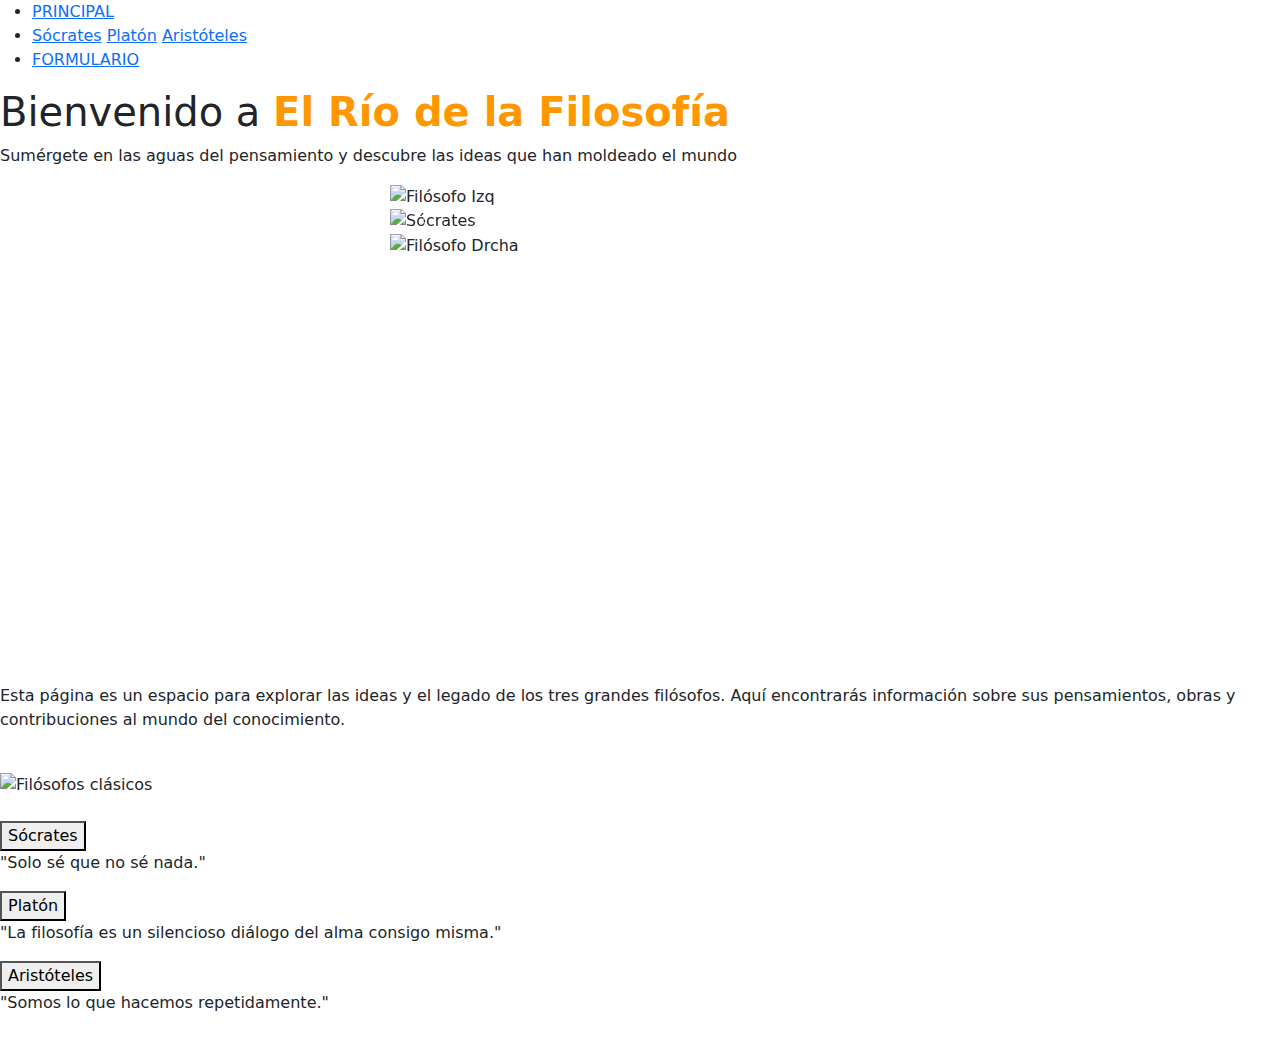
==== TRABAJO/index.html @ ce3019f1 "Add files via upload" ====
<!DOCTYPE html>
<html lang="es">
    <head>
        <meta charset="utf-8">
        <meta name="viewport" content="width=device-width, initial-scale=1.0">
        <link rel="stylesheet" href="estilos/general.css"/>
        <link rel="stylesheet" href="estilos/queries.css"/>
        <link rel="stylesheet" href="estilos/botones.css"/>
        <link rel="stylesheet" href="estilos/carousel.css">
        
        <title>El Río de la Filosofía</title>


        <link href="https://cdn.jsdelivr.net/npm/bootstrap@5.3.3/dist/css/bootstrap.min.css" rel="stylesheet">
        <script src="https://cdn.jsdelivr.net/npm/bootstrap@5.3.3/dist/js/bootstrap.bundle.min.js"></script>

        <link href="https://fonts.googleapis.com/css2?family=EB+Garamond:wght@400;700&display=swap" rel="stylesheet">


        
        <script>
            function mostrarMensaje(id) {
                let mensaje = document.getElementById(id);
                if (mensaje.style.display === "none" || mensaje.style.display === "") {
                    mensaje.style.display = "block";}
                    else {
                        mensaje.style.display = "none";
                    }
            }
        </script>

<style>
    .carousel-container {
        width: 500px;  
        height: 500px; 
        margin: auto;  
                        }

    .carousel-item img {
        width: 100%;
        height: 100%;
        object-fit: cover;
                        }
</style>

        <!-- REINICIAR ANIMACIÓN DE APARICIÓN-->
        <script>
            document.addEventListener("DOMContentLoaded", function () {
                let elementos = document.querySelectorAll(".aparece");

                elementos.forEach(el => {
                    el.style.opacity = "0"
                    setTimeout(() => {
                        el.style.animation = "none";
                        void el.offsetWidth;
                        el.style.animation = "slideIn 1s ease-out forwards";
                    }, 100);
                });
            });
        </script>

    </head>



    <body>
            <ul>
                <li><a href="index.html" id="indexBtn">PRINCIPAL</a></li>
                <li class="nav-buttons">
                    <a href="socrates.html" id="socratesBtn">Sócrates</a>
                    <a href="platon.html" id="platonBtn">Platón</a>
                    <a href="aristoteles.html" id="aristotelesBtn">Aristóteles</a>
                </li>
                <li><a href="formulario.html" id="formularioBtn">FORMULARIO</a></li>
            </ul>
        

        <div class="bienvenida zoom-in">
            <h1>Bienvenido a <span style="color: #FF9800;"><b>El Río de la Filosofía</b></span></h1>
            <p>Sumérgete en las aguas del pensamiento y descubre las ideas que han moldeado el mundo</p>
        </div>



        <div class="carousel-container zoom-in">
            <img class="decoracion izquierda" src="imagen/filosofos2.png" alt="Filósofo Izq">

            <div id="carousel" class="carousel slide" data-bs-ride="carousel">

                <div class="carousel-indicators">
                    <button type="button" data-bs-target="#carousel" data-bs-slide-to="0" class="active"></button>
                    <button type="button" data-bs-target="#carousel" data-bs-slide-to="1"></button>
                    <button type="button" data-bs-target="#carousel" data-bs-slide-to="2"></button>
                </div>

                <div class="carousel-inner">
                    <div class="carousel-item active">
                        <img src="imagen/carousel1.jpg" alt="Sócrates">
                        <div class="carousel-caption">
                            <h3><b>Filosofía</b></h3>
                            <p><b>El estudio del conocimiento, la realidad y la existencia</b></p>
                        </div>
                    </div>

                    <div class="carousel-item">
                        <img src="imagen/carousel2.jpg" alt="Aristóteles">
                        <div class="carousel-caption">
                            <h3><b>Filosofía</b></h3>
                            <p><b>Cuestionar, analizar y comprender el mundo y nuestro lugar en él</b></p>
                        </div>
                    </div>

                    <div class="carousel-item">
                        <img src="imagen/carousel3.jpg" alt="Río">
                        <div class="carousel-caption">
                            <h3><b>Filosofía</b></h3>
                            <p><b>Sé bienvenido/a</b></p>
                        </div>
                    </div>
                </div>

                <button class="carousel-control-prev" type="button" data-bs-target="#carousel" data-bs-slide="prev">
                    <span class="carousel-control-prev-icon"></span>
                </button>

                <button class="carousel-control-next" type="button" data-bs-target="#carousel" data-bs-slide="next">
                    <span class="carousel-control-next-icon"></span>
                </button>
            </div>

            <img class="decoracion derecha" src="imagen/filosofos3.png" alt="Filósofo Drcha">
        </div>

        <div class="descripcion">
            <p class="zoom-in">
                Esta página es un espacio para explorar las ideas y el legado de los tres grandes filósofos.
                Aquí encontrarás información sobre sus pensamientos, obras y contribuciones al mundo del conocimiento.
            </p>
        </div>

        <br>

        <div class="imagen-filosofos">
            <img src="imagen/filosofos.jpg" alt="Filósofos clásicos">
        </div>

        <br>

        <div class="contenedor-botones">
            <div class="filosofo">
                <button onclick="mostrarMensaje('socrates')">Sócrates</button>
                <blockquote id="socrates" class="mensaje">"Solo sé que no sé nada."</blockquote>
            </div>

            <div class="filosofo">
                <button onclick="mostrarMensaje('platon')">Platón</button>
                <blockquote id="platon" class="mensaje">"La filosofía es un silencioso diálogo del alma consigo misma."</blockquote>
            </div>

            <div class="filosofo">
                <button onclick="mostrarMensaje('aristoteles')">Aristóteles</button>
                <blockquote id="aristoteles" class="mensaje">"Somos lo que hacemos repetidamente."</blockquote>
            </div>
        </div>
        <br>
    </body>
</html>
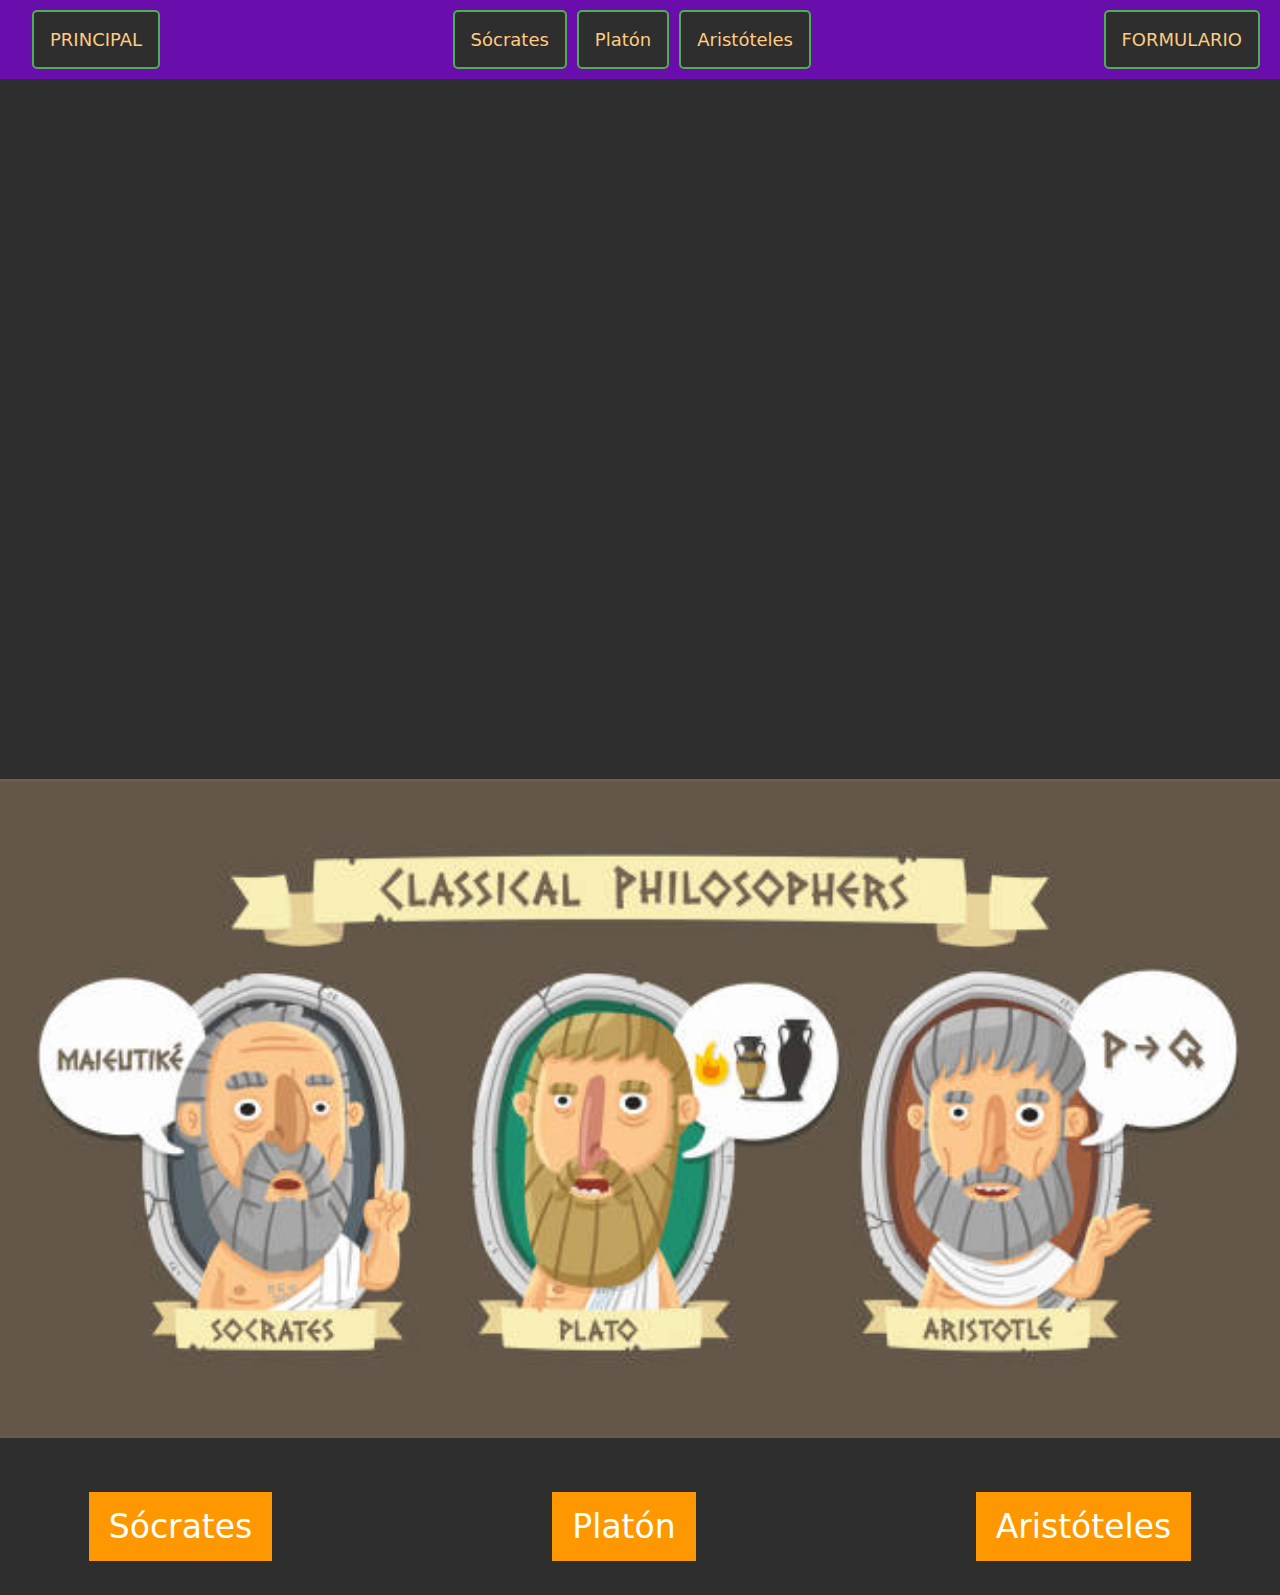
==== commit 95c093e6: "Update index.html" ====
--- a/TRABAJO/index.html
+++ b/TRABAJO/index.html
@@ -9,6 +9,7 @@
         <link rel="stylesheet" href="estilos/carousel.css">
         
         <title>El Río de la Filosofía</title>
+        <link rel="icon" href="favicon.png" type="image/x-icon">
 
 
         <link href="https://cdn.jsdelivr.net/npm/bootstrap@5.3.3/dist/css/bootstrap.min.css" rel="stylesheet">
@@ -164,4 +165,4 @@
         </div>
         <br>
     </body>
-</html>+</html>
--- a/TRABAJO/estilos/general.css
+++ b/TRABAJO/estilos/general.css
@@ -0,0 +1,106 @@
+body {
+    margin: 0;
+    padding: 0;
+    height: 100vh;
+    background-color: #2E2E2E !important; 
+    color: #FFCC80 !important;
+    background-repeat: no-repeat;
+    background-position: right;
+    background-attachment: fixed;
+    background-size: cover;
+    font-family: 'Arial', sans-serif;
+
+    overflow-x: hidden;
+}
+
+
+ul {
+    list-style-type: none;
+    margin: 0;
+    padding: 0;
+    background-color: #6A0DAD; 
+    display: flex;
+    justify-content: space-between; 
+    padding: 10px 20px;
+    align-items: center;
+}
+
+
+.nav-buttons {
+    display: flex;
+    justify-content: center;
+    gap: 10px; 
+}
+
+li {
+    display: inline;
+}
+
+li a {
+    display: inline-block;
+    color: #FFCC80;
+    text-align: center;
+    padding: 14px 16px;
+    text-decoration: none;
+    cursor: pointer;
+    font-size: 18px;
+    border: 2px solid transparent;  
+    border-radius: 5px;  
+    background-color: #2E2E2E; 
+}
+
+li a:hover:not(.active) {
+    background-color: #1A1A1A; 
+}
+
+.active {
+    background-color: #04AA6D;
+    border: 2px solid #04AA6D;  
+}
+
+li a:not(.active) {
+    border: 2px solid #4CAF50;  
+}
+
+.bienvenida, .descripcion {
+    text-align: center;
+}
+
+.filosofo2 {
+    text-align: center;
+    font-size: 33px; 
+    padding: 10px 40px; 
+}
+
+.izquierda, .derecha {
+    position: absolute;
+    top: 50%;
+    transform: translateY(-50%);
+    width: 15vw; 
+    max-width: 200px; 
+    height: auto;
+}
+
+.izquierda {
+    left: -20vw;
+}
+
+.derecha {
+    right: -20vw;
+}
+
+.imagen-filosofos {
+    width: 100vw;  
+    height: auto;  
+    display: flex;
+    justify-content: center;
+    align-items: center;
+    overflow: hidden;  
+}
+
+.imagen-filosofos img {
+    width: 100vw;  
+    height: auto;  
+    object-fit: cover; 
+    max-width: none;
+}
--- a/TRABAJO/estilos/queries.css
+++ b/TRABAJO/estilos/queries.css
@@ -0,0 +1,40 @@
+/* QUERIES + ANIMACIONES*/
+@media (max-width: 480px) {
+    .izquierda, .derecha {
+        width: 30vw;  
+        max-width: 150px;
+        display: block;
+        position: static;
+        margin: 10px auto; 
+    }
+    .imagen-filosofos {
+        flex-direction: column;
+        align-items: center;
+    }
+    .imagen-filosofos {
+        flex-direction: column;
+    }
+    .contenedor-botones {
+        gap: 20px;
+    }
+    .carousel-inner img {
+        max-height: 300px;
+    }
+}
+
+/* ANIMACIONES */
+@keyframes zoomIn {
+    from {
+        opacity: 0;
+        transform: scale(0.8); /* Empieza más pequeño */
+    }
+    to {
+        opacity: 1;
+        transform: scale(1); /* Llega a su tamaño normal */
+    }
+}
+
+.zoom-in {
+    opacity: 0;
+    animation: zoomIn 0.8s ease-out forwards;
+}--- a/TRABAJO/estilos/botones.css
+++ b/TRABAJO/estilos/botones.css
@@ -0,0 +1,112 @@
+.filosofo {
+    text-align: center;
+    font-size: 33px; 
+    padding: 10px 40px; 
+
+    position: relative;
+}
+
+button {
+    background-color: #FF9800;
+    color: white;
+    border: none;
+    padding: 10px 20px;
+    font-size: 16px;
+    cursor: pointer;
+    border-radius: 5px;
+}
+
+.contenedor-nuevos-botones {
+    display: flex;
+    justify-content: center; 
+    gap: 30px; 
+    margin-top: 30px;
+}
+
+.nuevo-boton {
+    background-color: #D48C00; 
+    color: #FFF5D1; 
+    border: 2px solid #A56B00; 
+    padding: 15px 100px; 
+    font-size: 20px; 
+    font-weight: bold;
+    cursor: pointer;
+    border-radius: 10px; 
+    text-align: left; 
+    transition: all 0.3s ease-in-out;
+}
+
+.nuevo-boton:hover {
+    background-color: #B97700; 
+    color: #FFD700;
+    transform: scale(1.05); 
+}
+
+
+.contenedor-texto {
+    margin-top: 70px; 
+    text-align: left;
+    width: 80%;
+    margin-left: 50px;
+    display: none; 
+}
+
+
+.contenedor-botones {
+    display: flex;
+    justify-content: center;
+    margin-top: 20px;
+    gap: 200px;
+}
+
+
+
+.contenedor-texto.show {
+    display: block; 
+}
+
+.boton-filo{
+    background-color: #FF9800;
+    color: white;
+    border: none;
+    padding: 10px 30px;
+    font-size: 16px;
+    cursor: pointer;
+    border-radius: 5px;
+}
+
+button:hover {
+    background-color: #e68900;
+}
+
+.nuevo-boton:hover {
+    background-color: #B97700;
+    color: #FFD700;
+    transform: scale(1.05); 
+}
+
+.mensaje {
+    display: none;
+    font-size: 18px;
+    margin-top: 10px;
+    font-weight: bold;
+    position: absolute;
+}
+
+/* Botones de los filósofos*/
+.contenedor-texto {
+    margin-top: 70px; 
+    text-align: left;
+    width: 80%;
+    margin-left: 50px;
+    display: none; 
+}
+
+.contenedor-texto.show {
+    display: block; 
+}
+
+.texto {
+    
+    font-size: 18px;
+}--- a/TRABAJO/estilos/carousel.css
+++ b/TRABAJO/estilos/carousel.css
@@ -0,0 +1,58 @@
+/* Carrusel + Tamaños e Imágenes*/
+.carousel-container {
+    display: flex;
+    justify-content: center;
+    align-items: center;
+    height: calc(100vh - 120px);
+    width: 100%;
+    max-width: 100%;
+    padding: 20px 0;
+    height: auto; 
+}
+
+
+.carousel {
+    width: 900px;  
+    height: 400px;
+}
+
+
+.carousel-inner {
+    width: 100%;
+    height: 100%;
+}
+
+.carousel-item {
+    width: 100%;
+    height: 100%;
+    display: flex;
+    justify-content: center;
+    align-items: center;
+}
+
+
+.carousel-inner {
+    background-color: transparent !important;
+}
+
+.carousel-item {
+    display: flex;
+    justify-content: center;
+    align-items: center;
+    background-color: transparent; 
+}
+
+.carousel-item img {
+    width: 100%;
+    height: auto;
+    max-height: 400px; 
+    object-fit: contain; 
+    background: none; 
+}
+
+.carousel-caption {
+    background-color: rgba(0, 0, 0, 0.5);
+    color: #FF9800 !important; 
+    padding: 10px;
+    border-radius: 5px;
+}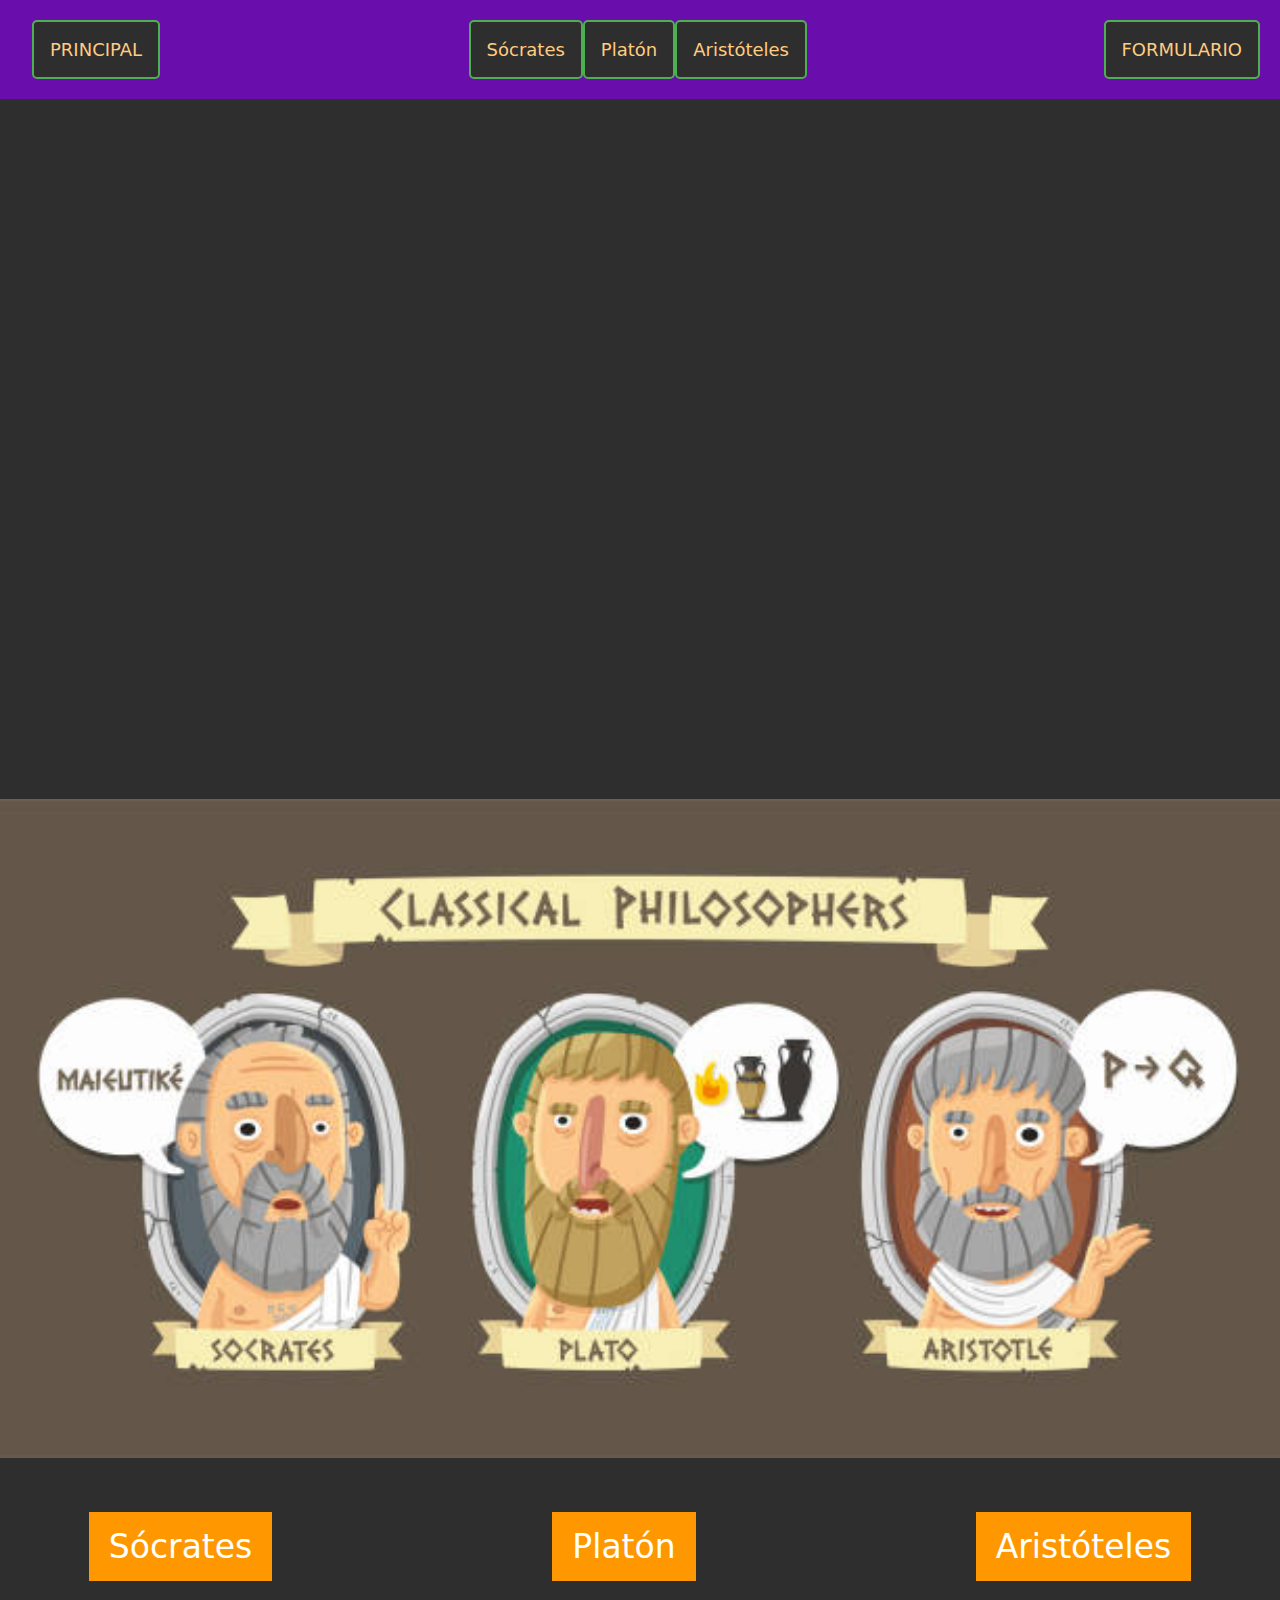
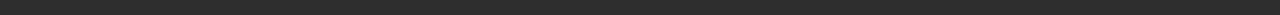
==== commit 57c81991: "Update index.html" ====
--- a/TRABAJO/index.html
+++ b/TRABAJO/index.html
@@ -65,15 +65,18 @@
 
 
     <body>
-            <ul>
-                <li><a href="index.html" id="indexBtn">PRINCIPAL</a></li>
-                <li class="nav-buttons">
-                    <a href="socrates.html" id="socratesBtn">Sócrates</a>
-                    <a href="platon.html" id="platonBtn">Platón</a>
-                    <a href="aristoteles.html" id="aristotelesBtn">Aristóteles</a>
-                </li>
-                <li><a href="formulario.html" id="formularioBtn">FORMULARIO</a></li>
+            <ul class="menu">
+    <li><a href="index.html" id="indexBtn">PRINCIPAL</a></li>
+    <li class="nav-buttons">
+        <ul>
+            <li><a href="socrates.html" id="socratesBtn">Sócrates</a></li>
+            <li><a href="platon.html" id="platonBtn">Platón</a></li>
+            <li><a href="aristoteles.html" id="aristotelesBtn">Aristóteles</a></li>
+        </ul>
+    </li>
+    <li><a href="formulario.html" id="formularioBtn">FORMULARIO</a></li>
             </ul>
+
         
 
         <div class="bienvenida zoom-in">
